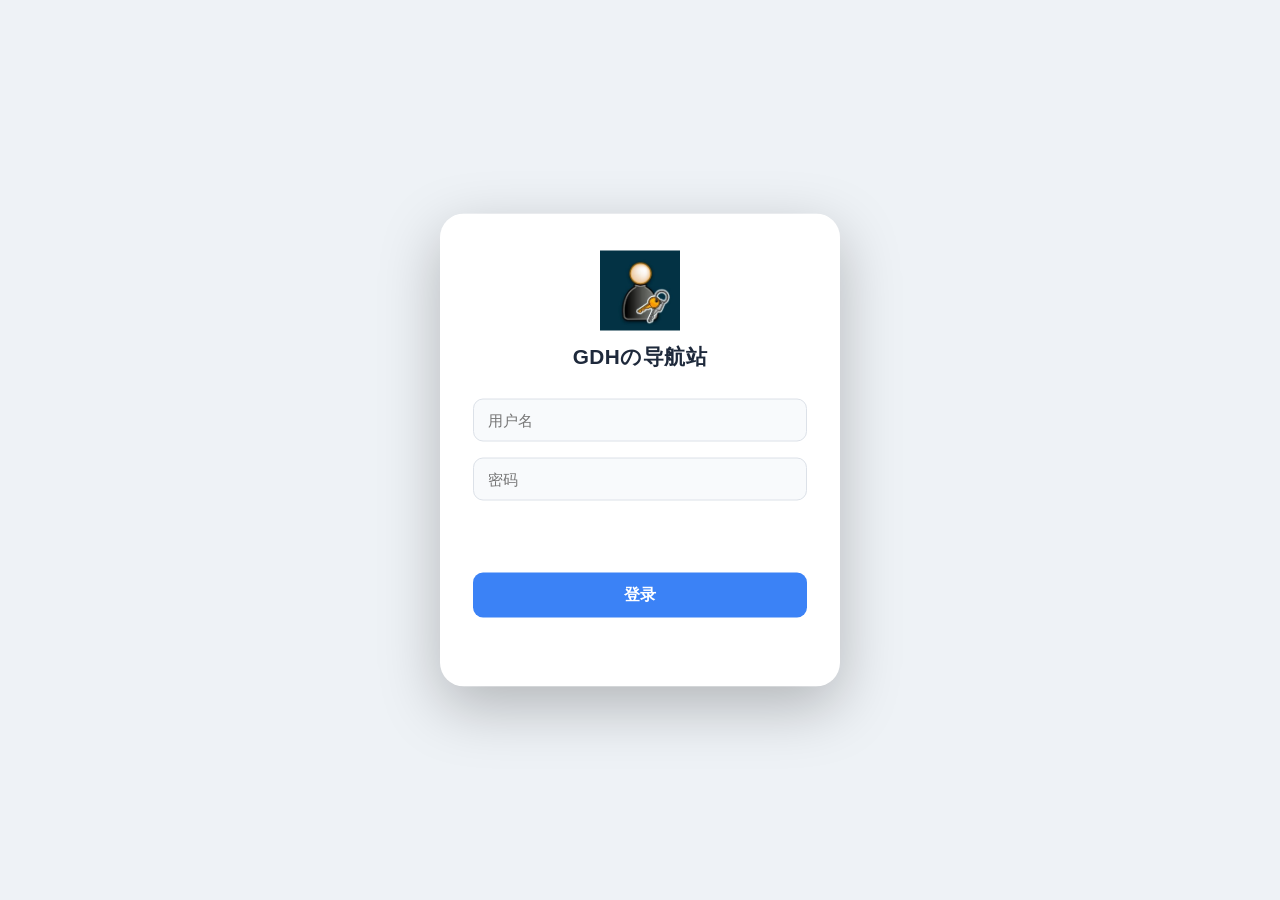
==== manage.html @ d60af952 "Add files via upload" ====
<!DOCTYPE html>
<html lang="zh-CN">
<head>
    <meta charset="UTF-8">
    <meta name="viewport" content="width=device-width, initial-scale=1.0, maximum-scale=1.0, user-scalable=yes">
    <title>管理后台 · 导航站</title>
    <link rel="stylesheet" href="css/managestyles.css">
    <script src="https://static.geetest.com/v4/gt4.js"></script>
</head>
<body>
    <div class="login-bg"></div>
    <div class="sidebar-overlay" id="sidebarOverlay" onclick="toggleSidebar()"></div>

    <div class="sidebar" id="sidebar">
        <div class="logo">导航管理</div>
        <div class="nav-item active" data-section="site" onclick="switchSection('site');if(window.innerWidth<768)toggleSidebar()">站点设置</div>
        <div class="nav-item" data-section="groups" onclick="switchSection('groups');if(window.innerWidth<768)toggleSidebar()">分组与卡片</div>
        <div class="nav-item" data-section="backup" onclick="switchSection('backup');if(window.innerWidth<768)toggleSidebar()">备份恢复</div>
        <div class="nav-item" data-section="feedbacks" onclick="switchSection('feedbacks');if(window.innerWidth<768)toggleSidebar()">反馈管理</div>
        <div class="nav-item" data-section="user" onclick="switchSection('user');if(window.innerWidth<768)toggleSidebar()">用户设置</div>
        <div class="nav-item" data-section="logs" onclick="switchSection('logs');if(window.innerWidth<768)toggleSidebar()">操作日志</div>
        <div class="sidebar-footer">
            <a href="index.html" target="_blank" class="btn-outline">↗ 查看导航站</a>
            <button class="btn-outline danger" onclick="logout()">退出登录</button>
        </div>
    </div>

    <div class="main-content" id="mainContent" style="display:none;">
        <div class="top-bar">
            <div class="top-bar-left">
                <button class="menu-toggle" id="menuToggle" onclick="toggleSidebar()">☰</button>
            </div>
            <div class="top-bar-actions">
                <a href="index.html" target="_blank" class="btn-outline">↗ 查看导航站</a>
                <button class="btn-outline" onclick="logout()">退出登录</button>
            </div>
        </div>

        <div id="section-site" class="section active">
            <div class="profile-greeting">
                <div class="avatar-box" id="profileAvatar"></div>
                <div class="greeting-text" id="profileGreetingText">下午好，用户</div>
            </div>
            <h2>基础信息</h2>
            <div class="form-grid">
                <div class="form-item"><label>网站标题</label><input type="text" id="siteTitle"></div>
                <div class="form-item"><label>描述</label><input type="text" id="siteDesc"></div>
                <div class="form-item"><label>站点图标URL</label><input type="url" id="siteIcon"></div>
            </div>

            <h2 style="margin-top:24px;">网站样式</h2>
            <div class="form-grid">
                <div class="form-item"><label>主色调</label><input type="color" id="primaryColor"></div>
                <div class="form-item"><label>背景色</label><input type="color" id="bgColor"></div>
                <div class="form-item"><label>卡片背景</label><input type="color" id="cardColor"></div>
                <div class="form-item"><label>文字颜色</label><input type="color" id="textColor"></div>
                <div class="form-item"><label>背景图URL</label><input type="url" id="bgImage"></div>
                <div class="form-item"><label>背景不透明度</label><input type="number" id="bgOpacity" step="0.1" min="0" max="1"></div>
                <div class="form-item"><label>全局字体</label><select id="globalFont"><option value="">系统默认</option><option value="'Inter', sans-serif">现代</option><option value="'Georgia', serif">衬线</option><option value="'Courier New', monospace">等宽</option></select></div>
                <div class="form-item"><label>标题字号(rem)</label><input type="number" id="titleFontSize" step="0.1" min="1" max="3" value="2"></div>
                <div class="form-item"><label>卡片名称字号(rem)</label><input type="number" id="cardNameFontSize" step="0.1" min="0.6" max="1.5" value="0.88"></div>
                <div class="form-item"><label>卡片圆角</label><label class="toggle-switch"><input type="checkbox" id="cardRadius"><span class="slider"></span></label></div>
                <div class="form-item"><label>卡片阴影</label><label class="toggle-switch"><input type="checkbox" id="cardShadow"><span class="slider"></span></label></div>
            </div>

            <h2 style="margin-top:24px;">功能开关</h2>
            <div class="form-grid">
                <div class="form-item"><label>显示访客IP</label><label class="toggle-switch"><input type="checkbox" id="showIP"><span class="slider"></span></label></div>
                <div class="form-item"><label>一键下线</label><label class="toggle-switch"><input type="checkbox" id="offlineToggle"><span class="slider"></span></label></div>
                <div class="form-item"><label>显示天气预报</label><label class="toggle-switch"><input type="checkbox" id="showWeather"><span class="slider"></span></label></div>
                <div class="form-item"><label>显示时钟日期</label><label class="toggle-switch"><input type="checkbox" id="showClock"><span class="slider"></span></label></div>
                <div class="form-item"><label>显示底部励志文字</label><label class="toggle-switch"><input type="checkbox" id="showQuote"><span class="slider"></span></label></div>
                <div class="form-item"><label>自定义底部文字</label><input type="text" id="footerText" placeholder="留空则不显示"></div>
            </div>

            <h2 style="margin-top:24px;">下线设置</h2>
            <div class="form-grid">
                <div class="form-item"><label>一键下线</label><label class="toggle-switch"><input type="checkbox" id="offlineToggle"><span class="slider"></span></label></div>
                <div class="form-item"><label>下线标题</label><input type="text" id="offlineTitle"></div>
                <div class="form-item"><label>下线提示</label><input type="text" id="offlineMsg"></div>
            </div>

            <h2 style="margin-top:24px;">Geetest 人机验证</h2>
            <div class="form-grid">
                <div class="form-item"><label>启用 Geetest</label><label class="toggle-switch"><input type="checkbox" id="enableGeetest"><span class="slider"></span></label></div>
                <div class="form-item"><label>Captcha ID</label><input type="text" id="geetestId" placeholder="填写你的Captcha ID"></div>
                <div class="form-item"><label>Captcha Key</label><input type="text" id="geetestKey" placeholder="填写你的Captcha Key"></div>
            </div>

            <h2 style="margin-top:24px;">公告与弹窗</h2>
            <div class="form-grid" style="margin-bottom:16px;">
                <div class="form-item"><label>启用首页公告栏</label><label class="toggle-switch"><input type="checkbox" id="noticeEnabled"><span class="slider"></span></label></div>
                <div class="form-item"><label>启用弹窗公告</label><label class="toggle-switch"><input type="checkbox" id="popupEnabled"><span class="slider"></span></label></div>
            </div>
            <div style="margin-top:12px;">
                <h3 style="font-size:1rem; font-weight:600; margin-bottom:12px;">首页公告栏</h3>
                <div class="form-grid">
                    <div class="form-item"><label>公告标题</label><input type="text" id="noticeTitle"></div>
                    <div class="form-item"><label>公告图标</label><input type="text" id="noticeIcon"></div>
                </div>
                <div class="form-item"><label>公告正文 (Markdown)</label><textarea id="noticeContent" rows="4"></textarea></div>
            </div>
            <div style="margin-top:20px;">
                <h3 style="font-size:1rem; font-weight:600; margin-bottom:12px;">弹窗公告</h3>
                <div class="form-grid">
                    <div class="form-item"><label>弹窗标题</label><input type="text" id="popupTitle"></div>
                    <div class="form-item"><label>弹出策略</label><select id="popupStrategy"><option value="always">每次都弹出</option><option value="daily">每天一次</option><option value="weekly">每周一次</option></select></div>
                </div>
                <div class="form-item"><label>弹窗内容 (Markdown)</label><textarea id="popupContent" rows="4"></textarea></div>
            </div>
            <button class="btn" style="margin-top:24px;" onclick="saveAllSettings()">保存所有站点设置</button>
        </div>

        <div id="section-groups" class="section">
            <div style="display:flex; flex-wrap:wrap; align-items:center; justify-content:space-between; gap:10px; margin-bottom:16px;">
                <h2 style="margin:0; border:none;">导航分组</h2>
                <div style="display:flex; gap:8px; flex-wrap:wrap; align-items:center;">
                    <div style="display:flex; gap:4px; background:#f1f5f9; padding:3px; border-radius:6px;">
                        <button class="check-mode-btn active" data-mode="fast" onclick="setCheckMode('fast')" style="border:none; background:transparent; padding:4px 10px; border-radius:4px; cursor:pointer; font-size:0.85rem;">快速检测</button>
                        <button class="check-mode-btn" data-mode="deep" onclick="setCheckMode('deep')" style="border:none; background:transparent; padding:4px 10px; border-radius:4px; cursor:pointer; font-size:0.85rem;">深度检测</button>
                    </div>
                    <button class="btn-outline" onclick="openAddGroup()">+ 新建分组</button>
                    <button class="btn" id="checkLinksBtn" onclick="startLinkCheck()">🔍 检测失效链接</button>
                </div>
            </div>
            <div id="checkResultArea" style="display:none; margin-bottom:16px; padding:12px 16px; background:#f8fafc; border-radius:8px; border:1px solid var(--border);">
                <div id="checkProgress" style="font-size:0.9rem; color:#1e293b; font-weight:500;"></div>
                <div id="checkStats" style="margin-top:6px; font-size:0.8rem;"></div>
                <div id="checkList" style="margin-top:8px; max-height:240px; overflow-y:auto; font-size:0.85rem;"></div>
                <button class="btn-outline red-text" id="deleteBrokenBtn" style="display:none; margin-top:10px;" onclick="deleteBrokenLinks()">🗑️ 删除所有失效卡片</button>
            </div>
            <div id="groupsContainer"></div>
        </div>

        <div id="section-backup" class="section">
            <h2>数据备份</h2>
            <button class="btn" onclick="exportData()">导出备份</button>
            <h2 style="margin-top:24px;">恢复备份</h2>
            <input type="file" id="importFile" accept=".json" style="margin-bottom:12px;">
            <button class="btn" onclick="importData()">导入备份</button>
        </div>

        <div id="section-feedbacks" class="section">
            <div class="log-header">
                <h2>用户反馈</h2>
                <button class="btn-outline btn-sm red-text" onclick="clearAllFeedbacks()">清空全部反馈</button>
            </div>
            <div id="feedbacksList" class="log-list">加载中...</div>
        </div>

        <div id="section-user" class="section">
            <h2>管理员账户</h2>
            <div class="form-grid">
                <div class="form-item"><label>用户名</label><input type="text" id="newUsername"></div>
                <div class="form-item"><label>新密码</label><input type="password" id="newPassword"></div>
                <div class="form-item"><label>头像</label><input type="text" id="avatarUrl"></div>
            </div>
            <button class="btn" style="margin-top:16px;" onclick="updateUser()">更新账户</button>
        </div>

        <div id="section-logs" class="section">
            <div class="log-header">
                <h2>操作日志</h2>
                <div style="display:flex; gap:10px;">
                    <button class="btn-outline btn-sm" onclick="exportLogs()">📥 导出日志</button>
                    <button class="btn-outline btn-sm red-text" onclick="clearAllLogs()">清空全部日志</button>
                </div>
            </div>
            <div class="table-wrapper" id="logContainer">
                <table class="log-table">
                    <thead><tr><th>#</th><th>时间</th><th>IP地址</th><th>操作详情</th><th style="width:50px;">操作</th></tr></thead>
                    <tbody id="logTableBody"><tr><td colspan="5" style="text-align:center; color:#94a3b8; padding:20px;">加载中...</td></tr></tbody>
                </table>
            </div>
        </div>
    </div>

    <div class="modal-overlay" id="groupModal">
        <div class="modal">
            <h3 id="groupModalTitle">新建分组</h3>
            <div class="form-item"><label>分组名称</label><input type="text" id="groupNameInput"></div>
            <div class="modal-actions">
                <button class="btn-outline" onclick="closeGroupModal()">取消</button>
                <button class="btn" id="groupModalSave">保存</button>
            </div>
        </div>
    </div>
    <div class="modal-overlay" id="cardModal">
        <div class="modal">
            <h3 id="cardModalTitle">添加卡片</h3>
            <div class="form-item"><label>名称</label><input type="text" id="cardName"></div>
            <div class="form-item"><label>链接</label><div style="display:flex; gap:8px;"><input type="url" id="cardUrl" style="flex:1;"><button class="btn-outline btn-sm" onclick="fetchIcon()">获取图标</button></div></div>
            <div class="form-item"><label>图标</label><input type="text" id="cardIcon"></div>
            <div class="form-item"><label>描述</label><input type="text" id="cardDesc"></div>
            <div class="modal-actions">
                <button class="btn-outline" onclick="closeCardModal()">取消</button>
                <button class="btn" id="cardModalSave">保存</button>
            </div>
        </div>
    </div>
    <div class="msg-toast" id="msgToast"></div>

    <div id="loginBox">
        <div class="login-header">
            <img class="login-logo" src="images/favicon.jpg" alt="Logo" style="display:block;">
            <h2>GDHの导航站</h2>
        </div>
        <div class="login-field"><input type="text" id="loginUser" placeholder="用户名" autocomplete="username"></div>
        <div class="login-field"><input type="password" id="loginPass" placeholder="密码" autocomplete="current-password"></div>
        <div id="loginCaptchaWrap" style="margin: 12px 0 16px; display:none;"><div id="loginCaptcha"></div></div>
        <button class="login-btn" id="loginBtn" onclick="login()">登录</button>
        <div id="loginMsg"></div>
    </div>

    <script src="js/manage.js"></script>
</body>
</html>
---- css/managestyles.css ----
:root {
    --primary: #3b82f6;
    --primary-hover: #2563eb;
    --bg: #eef2f6;
    --card-bg: #f8fafc;
    --text: #1e293b;
    --text-light: #64748b;
    --border: #dce1e8;
    --radius: 12px;
    --shadow: 0 4px 16px rgba(0, 0, 0, 0.08), 0 1px 2px rgba(0,0,0,0.03);
    --sidebar-width: 240px;
}
* { margin:0; padding:0; box-sizing:border-box; }
body {
    font-family: -apple-system, BlinkMacSystemFont, 'Segoe UI', 'PingFang SC', 'Microsoft YaHei', sans-serif;
    background: #eef2f6;
    color: var(--text);
    min-height: 100vh;
    display: flex;
    -webkit-font-smoothing: antialiased;
}
.login-bg {
    position: fixed;
    top: 0;
    left: 0;
    width: 100%;
    height: 100%;
    z-index: -1;
    background-image: url('https://thelittlequtegdh.fun/images/picture1.jpg');
    background-size: cover;
    background-position: center;
    opacity: 0.35;
    pointer-events: none;
}
.sidebar {
    width: var(--sidebar-width);
    background: #ffffff;
    box-shadow: 2px 0 12px rgba(0,0,0,0.03);
    padding: 24px 0;
    display: flex;
    flex-direction: column;
    position: fixed;
    top: 0; left: 0; bottom: 0;
    z-index: 10;
    overflow-y: auto;
    transition: transform 0.3s;
}
.sidebar .logo {
    padding: 0 20px 20px;
    font-weight: 700;
    font-size: 1.1rem;
    color: var(--text);
    border-bottom: 1px solid var(--border);
    margin-bottom: 12px;
    letter-spacing: 0.5px;
}
.nav-item {
    padding: 10px 20px;
    cursor: pointer;
    font-size: 0.9rem;
    color: var(--text-light);
    transition: 0.15s;
    border-left: 3px solid transparent;
    font-weight: 500;
}
.nav-item:hover, .nav-item.active {
    background: #f1f5f9;
    color: var(--primary);
    border-left-color: var(--primary);
}
.sidebar-footer {
    margin-top: auto;
    padding: 16px 20px 8px;
    border-top: 1px solid var(--border);
    display: none;
    flex-direction: column;
    gap: 8px;
}
.sidebar-footer .btn-outline {
    width: 100%;
    text-align: center;
    padding: 8px 0;
    font-size: 0.85rem;
    background: transparent;
    border: 1px solid var(--border);
    border-radius: 8px;
    color: var(--text-light);
    cursor: pointer;
    transition: 0.2s;
    text-decoration: none;
}
.sidebar-footer .btn-outline:hover {
    background: #f1f5f9;
    border-color: var(--primary);
    color: var(--primary);
}
.sidebar-footer .btn-outline.danger {
    color: #ef4444;
}
.sidebar-footer .btn-outline.danger:hover {
    background: #fef2f2;
    border-color: #ef4444;
}

.main-content {
    margin-left: var(--sidebar-width);
    flex: 1;
    padding: 28px 32px 50px;
    min-height: 100vh;
    width: calc(100% - var(--sidebar-width));
    transition: margin 0.3s;
    background: #eef2f6 !important;
    background-color: #eef2f6 !important;
}
.top-bar {
    display: flex;
    justify-content: space-between;
    align-items: center;
    margin-bottom: 28px;
    flex-wrap: wrap;
    gap: 14px;
}
.top-bar-left {
    display: flex;
    align-items: center;
    gap: 12px;
}
.top-bar-actions {
    display: flex;
    gap: 10px;
    align-items: center;
}
.btn {
    background: var(--primary);
    color: #fff;
    border: none;
    padding: 9px 24px;
    border-radius: 20px;
    font-size: 0.9rem;
    cursor: pointer;
    font-weight: 500;
    transition: 0.2s;
}
.btn:hover {
    background: var(--primary-hover);
}
.btn-outline {
    background: transparent;
    border: 1px solid var(--primary);
    color: var(--primary);
    padding: 7px 18px;
    border-radius: 20px;
    font-size: 0.85rem;
    cursor: pointer;
    transition: 0.2s;
    text-decoration: none;
    display: inline-block;
}
.btn-outline:hover {
    background: var(--primary);
    color: #fff;
}
.btn-sm {
    padding: 4px 14px;
    font-size: 0.8rem;
}
.section {
    background: #f8fafc !important;
    background-color: #f8fafc !important;
    border-radius: var(--radius);
    padding: 22px 24px;
    margin-bottom: 20px;
    box-shadow: var(--shadow);
    display: none;
    border: 1px solid rgba(255,255,255,0.6);
}
.section.active {
    display: block;
}
.section h2 {
    font-size: 1.1rem;
    font-weight: 650;
    margin-bottom: 18px;
    padding-bottom: 8px;
    border-bottom: 2px solid #e9edf2;
}
.profile-greeting {
    display: flex;
    align-items: center;
    gap: 16px;
    padding: 8px 0 16px;
    border-bottom: 1px solid var(--border);
    margin-bottom: 20px;
}
.profile-greeting .avatar-box {
    width: 56px;
    height: 56px;
    border-radius: 50%;
    background: #dce1e8;
    overflow: hidden;
    display: flex;
    align-items: center;
    justify-content: center;
    font-size: 1.4rem;
    font-weight: 600;
    color: var(--text);
    border: 2px solid #cbd5e1;
    flex-shrink: 0;
    text-transform: uppercase;
}
.profile-greeting .avatar-box img {
    width: 100%;
    height: 100%;
    object-fit: cover;
}
.profile-greeting .greeting-text {
    font-size: 1.1rem;
    font-weight: 600;
    color: var(--text);
}

.form-grid {
    display: grid;
    grid-template-columns: repeat(auto-fill, minmax(240px, 1fr));
    gap: 16px 20px;
}
.form-item {
    display: flex;
    flex-direction: column;
    gap: 6px;
}
.form-item label {
    font-size: 0.85rem;
    font-weight: 500;
    color: var(--text-light);
}
input[type="text"], input[type="url"], input[type="password"], input[type="number"], textarea, select {
    padding: 9px 12px;
    border: 1px solid var(--border);
    border-radius: 8px;
    font-size: 0.9rem;
    background: #ffffff;
    color: var(--text);
    outline: none;
    transition: 0.2s;
}
input:focus, textarea:focus, select:focus {
    border-color: var(--primary);
    box-shadow: 0 0 0 3px rgba(59, 130, 246, 0.1);
}
.toggle-switch {
    position: relative;
    display: inline-block;
    width: 44px;
    height: 24px;
}
.toggle-switch input {
    opacity: 0;
    width: 0;
    height: 0;
}
.slider {
    position: absolute;
    cursor: pointer;
    top: 0; left: 0; right: 0; bottom: 0;
    background: #cbd5e1;
    transition: 0.2s;
    border-radius: 24px;
}
.slider:before {
    position: absolute;
    content: "";
    height: 18px;
    width: 18px;
    left: 3px;
    bottom: 3px;
    background: white;
    transition: 0.2s;
    border-radius: 50%;
}
input:checked + .slider {
    background: var(--primary);
}
input:checked + .slider:before {
    transform: translateX(20px);
}
.modal-overlay {
    display: none;
    position: fixed;
    top: 0; left: 0;
    width: 100%; height: 100%;
    background: rgba(0,0,0,0.3);
    z-index: 100;
    justify-content: center;
    align-items: center;
}
.modal-overlay.active {
    display: flex;
}
.modal {
    background: #fff;
    border-radius: 14px;
    padding: 24px;
    width: 90%;
    max-width: 500px;
    box-shadow: 0 10px 30px rgba(0,0,0,0.12);
}
.modal h3 {
    margin-bottom: 18px;
    font-size: 1.1rem;
}
.modal .form-item {
    margin-bottom: 14px;
}
.modal-actions {
    display: flex;
    gap: 10px;
    justify-content: flex-end;
    margin-top: 10px;
}
.msg-toast {
    position: fixed;
    top: 20px;
    right: 20px;
    background: #fff;
    padding: 10px 18px;
    border-radius: 20px;
    box-shadow: 0 4px 14px rgba(0,0,0,0.08);
    font-size: 0.85rem;
    z-index: 200;
    display: none;
}
.log-header {
    display: flex;
    justify-content: space-between;
    align-items: center;
    margin-bottom: 14px;
}
.log-header h2 {
    margin: 0;
    border-bottom: none;
    padding: 0;
}
.log-list {
    max-height: 500px;
    overflow-y: auto;
    border: 1px solid var(--border);
    border-radius: 10px;
    padding: 12px;
    background: #f8fafc;
}
.log-item {
    padding: 8px 0;
    border-bottom: 1px solid #f1f5f9;
    display: flex;
    flex-wrap: wrap;
    align-items: center;
    gap: 10px;
    font-size: 0.85rem;
}
.log-time {
    color: var(--text-light);
    font-size: 0.78rem;
    min-width: 130px;
}
.log-ip {
    color: var(--text-light);
    font-family: monospace;
    font-size: 0.8rem;
    background: #f1f5f9;
    padding: 2px 8px;
    border-radius: 12px;
}
.log-detail {
    color: var(--text);
    flex: 1;
    word-break: break-word;
}
.log-del {
    background: none;
    border: none;
    color: #ef4444;
    cursor: pointer;
    font-size: 1rem;
    padding: 2px 6px;
    border-radius: 50%;
    opacity: 0.6;
}
.log-del:hover {
    opacity: 1;
    background: #fee2e2;
}
.red-text {
    color: #ef4444 !important;
}
.group-card {
    background: #f8fafc;
    border: 1px solid var(--border);
    border-radius: 10px;
    padding: 14px 16px;
    margin-bottom: 10px;
}
.group-header {
    display: flex;
    align-items: center;
    justify-content: space-between;
    margin-bottom: 10px;
}
.group-name {
    font-weight: 600;
    font-size: 0.95rem;
}
.card-item {
    display: flex;
    align-items: center;
    gap: 10px;
    padding: 8px 12px;
    background: #fff;
    border-radius: 8px;
    margin-bottom: 6px;
    border: 1px solid var(--border);
}
.card-item span {
    flex: 1;
    font-size: 0.85rem;
}
.card-url {
    color: var(--text-light);
    font-size: 0.78rem;
    max-width: 180px;
    overflow: hidden;
    text-overflow: ellipsis;
    white-space: nowrap;
}
.inline-actions {
    display: flex;
    gap: 6px;
}
#loginBox {
    position: fixed;
    top: 50%;
    left: 50%;
    transform: translate(-50%, -50%);
    max-width: 400px;
    width: 90%;
    background: #ffffff;
    padding: 36px 32px 32px;
    border-radius: 24px;
    box-shadow: 0 20px 60px rgba(0, 0, 0, 0.25), 0 0 0 1px rgba(255,255,255,0.1) inset;
    z-index: 1;
    border: 1px solid rgba(255,255,255,0.2);
}
.login-header {
    text-align: center;
    margin-bottom: 28px;
}
.login-logo {
    max-width: 80px;
    max-height: 80px;
    margin: 0 auto 12px;
    display: block;
}
.login-header h2 {
    font-size: 1.3rem;
    font-weight: 700;
    color: var(--text);
    letter-spacing: 0.5px;
}
.login-field {
    margin-bottom: 16px;
}
.login-field input {
    width: 100%;
    padding: 12px 14px;
    border: 1px solid var(--border);
    border-radius: 10px;
    font-size: 0.95rem;
    background: #f8fafc;
    transition: 0.2s;
    color: var(--text);
}
.login-field input:focus {
    border-color: var(--primary);
    box-shadow: 0 0 0 3px rgba(59, 130, 246, 0.1);
    background: #fff;
}
#loginCaptchaWrap {
    margin: 12px 0 16px;
}
#loginCaptcha {
    min-height: 40px;
}
.login-btn {
    width: 100%;
    padding: 12px;
    border: none;
    border-radius: 10px;
    background: var(--primary);
    color: #fff;
    font-size: 1rem;
    font-weight: 600;
    cursor: pointer;
    transition: 0.2s;
}
.login-btn:hover {
    background: var(--primary-hover);
}
#loginMsg {
    margin-top: 12px;
    color: #ef4444;
    text-align: center;
    font-size: 0.9rem;
    min-height: 24px;
}

.menu-toggle {
    display: none;
    background: none;
    border: none;
    font-size: 1.6rem;
    cursor: pointer;
    color: var(--text);
    padding: 0 4px;
    line-height: 1;
}
.sidebar-overlay {
    display: none;
    position: fixed;
    top: 0; left: 0;
    width: 100%; height: 100%;
    background: rgba(0,0,0,0.3);
    z-index: 9;
}

@media (max-width: 768px) {
    .menu-toggle {
        display: block;
    }
    .top-bar-actions {
        display: none !important;
    }
    .sidebar {
        transform: translateX(-100%);
        width: 260px;
    }
    .sidebar.open {
        transform: translateX(0);
    }
    .sidebar-overlay.active {
        display: block;
    }
    .sidebar-footer {
        display: flex;
    }
    .main-content {
        margin-left: 0;
        width: 100%;
        padding: 16px 16px 30px;
    }
    .top-bar {
        margin-bottom: 16px;
    }
    .form-grid {
        grid-template-columns: 1fr;
    }
    #loginBox {
        padding: 24px 18px 24px;
        width: 92%;
        box-shadow: 0 12px 40px rgba(0,0,0,0.2);
    }
    .profile-greeting {
        padding: 4px 0 12px;
        gap: 12px;
    }
    .profile-greeting .avatar-box {
        width: 44px;
        height: 44px;
        font-size: 1rem;
    }
    .profile-greeting .greeting-text {
        font-size: 0.95rem;
    }
}
@media (min-width: 769px) {
    .sidebar-footer {
        display: none !important;
    }
}

.table-wrapper {
    overflow-x: auto;
    border: 1px solid var(--border);
    border-radius: var(--radius);
    background: #ffffff;
    padding: 0;
}
.log-table {
    width: 100%;
    border-collapse: collapse;
    font-size: 0.85rem;
    background: #fff;
}
.log-table th {
    background: #f8fafc;
    color: var(--text-light);
    font-weight: 600;
    padding: 12px 14px;
    text-align: left;
    border-bottom: 2px solid var(--border);
    white-space: nowrap;
}
.log-table td {
    padding: 10px 14px;
    border-bottom: 1px solid #f1f5f9;
    vertical-align: middle;
}
.log-table tbody tr:nth-child(even) {
    background: #fafcfd;
}
.log-table tbody tr:hover {
    background: #f1f7fb;
}
.log-table .log-time {
    font-family: 'SF Mono', monospace;
    font-size: 0.78rem;
    color: var(--text-light);
    white-space: nowrap;
}
.log-table .log-ip {
    font-family: 'SF Mono', monospace;
    font-size: 0.8rem;
    background: #f1f5f9;
    padding: 2px 8px;
    border-radius: 12px;
    display: inline-block;
    color: var(--text);
}
.log-table .log-detail {
    color: var(--text);
    word-break: break-word;
}
.log-table .log-del {
    background: none;
    border: none;
    color: #ef4444;
    cursor: pointer;
    font-size: 1rem;
    padding: 2px 6px;
    border-radius: 50%;
    opacity: 0.6;
    transition: 0.2s;
}
.log-table .log-del:hover {
    opacity: 1;
    background: #fee2e2;
}
@media (max-width: 768px) {
    .log-table th,
    .log-table td {
        padding: 8px 10px;
        font-size: 0.75rem;
    }
    .log-table .log-ip {
        font-size: 0.7rem;
        padding: 1px 6px;
    }
}

.login-bg {
    position: fixed;
    top: 0;
    left: 0;
    width: 100%;
    height: 100%;
    z-index: -1;
    background-image: url('https://thelittlequtegdh.fun/images/picture1.jpg');
    background-size: cover;
    background-position: center;
    opacity: 0.35;
    pointer-events: none;
}

.main-content {
    background: transparent !important;
    position: relative;
}
.main-content::before {
    content: '';
    position: fixed;
    top: 0;
    left: 0;
    right: 0;
    bottom: 0;
    background: url('https://thelittlequtegdh.fun/images/picture.jpg') center/cover no-repeat;
    opacity: 0.25;
    z-index: -1;
    pointer-events: none;
}

.section {
    background: rgba(255, 255, 255, 0.88) !important;
    backdrop-filter: blur(2px);
}

.table-wrapper {
    overflow-x: auto;
    border: 1px solid var(--border);
    border-radius: var(--radius);
    background: #ffffff;
    padding: 0;
}
.log-table {
    width: 100%;
    border-collapse: collapse;
    font-size: 0.85rem;
    background: #fff;
}
.log-table th {
    background: #f8fafc;
    color: var(--text-light);
    font-weight: 600;
    padding: 12px 14px;
    text-align: left;
    border-bottom: 2px solid var(--border);
    white-space: nowrap;
}
.log-table td {
    padding: 10px 14px;
    border-bottom: 1px solid #f1f5f9;
    vertical-align: middle;
}
.log-table tbody tr:nth-child(even) {
    background: #fafcfd;
}
.log-table tbody tr:hover {
    background: #f1f7fb;
}
.log-table .log-time {
    font-family: 'SF Mono', monospace;
    font-size: 0.78rem;
    color: var(--text-light);
    white-space: nowrap;
}
.log-table .log-ip {
    font-family: 'SF Mono', monospace;
    font-size: 0.8rem;
    background: #f1f5f9;
    padding: 2px 8px;
    border-radius: 12px;
    display: inline-block;
    color: var(--text);
}
.log-table .log-detail {
    color: var(--text);
    word-break: break-word;
}
.log-table .log-del {
    background: none;
    border: none;
    color: #ef4444;
    cursor: pointer;
    font-size: 1rem;
    padding: 2px 6px;
    border-radius: 50%;
    opacity: 0.6;
    transition: 0.2s;
}
.log-table .log-del:hover {
    opacity: 1;
    background: #fee2e2;
}
@media (max-width: 768px) {
    .log-table th,
    .log-table td {
        padding: 8px 10px;
        font-size: 0.75rem;
    }
    .log-table .log-ip {
        font-size: 0.7rem;
        padding: 1px 6px;
    }
}

#checkResultArea {
    background: rgba(255,255,255,0.8) !important;
    backdrop-filter: blur(2px);
}
#checkList::-webkit-scrollbar {
    width: 4px;
}
#checkList::-webkit-scrollbar-thumb {
    background: #cbd5e1;
    border-radius: 8px;
}

.check-mode-btn.active {
    background: #ffffff !important;
    box-shadow: 0 1px 2px rgba(0,0,0,0.1);
    font-weight: 500;
}
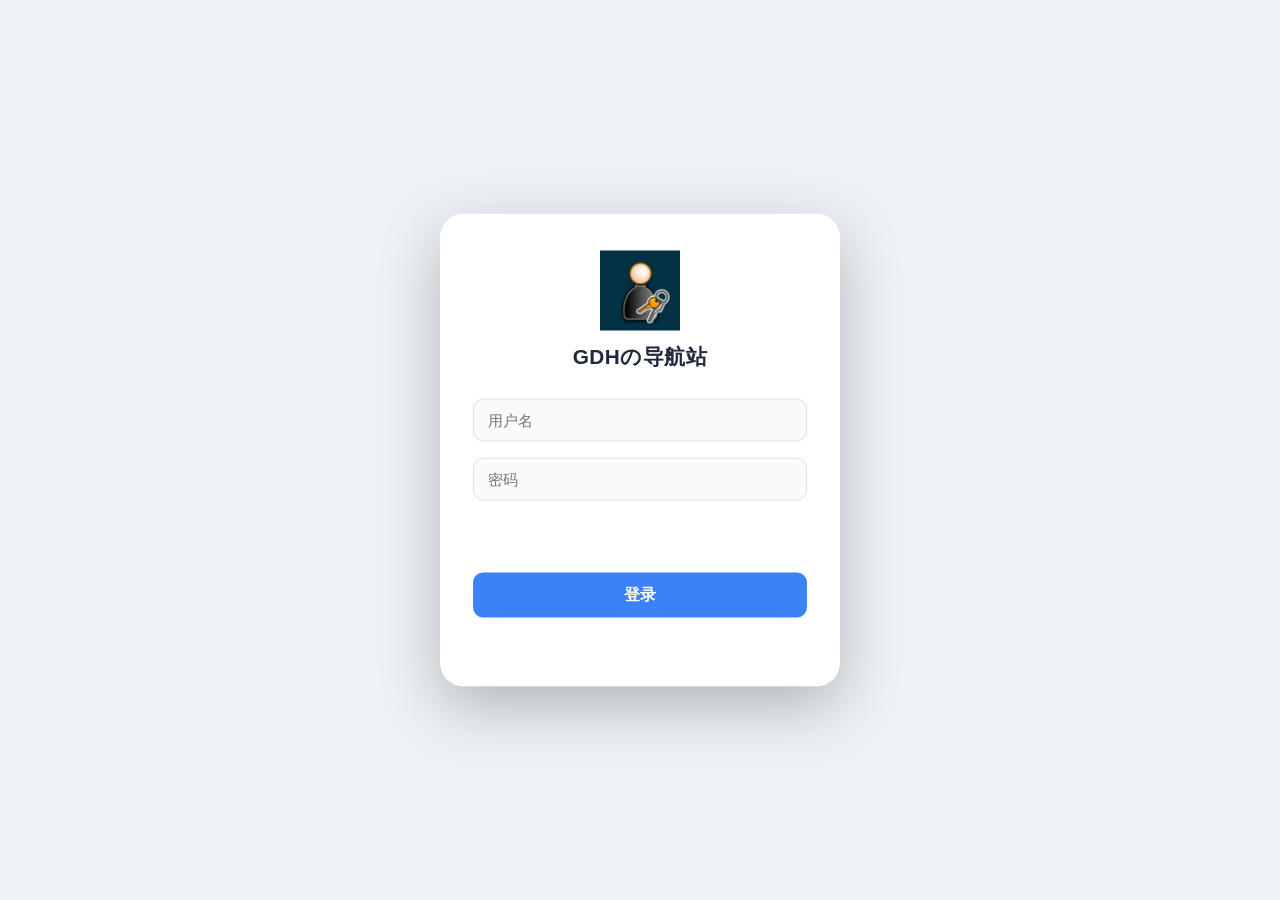
==== commit 0c1661b3: "Add files via upload" ====
--- a/manage.html
+++ b/manage.html
@@ -66,7 +66,6 @@
             <h2 style="margin-top:24px;">功能开关</h2>
             <div class="form-grid">
                 <div class="form-item"><label>显示访客IP</label><label class="toggle-switch"><input type="checkbox" id="showIP"><span class="slider"></span></label></div>
-                <div class="form-item"><label>一键下线</label><label class="toggle-switch"><input type="checkbox" id="offlineToggle"><span class="slider"></span></label></div>
                 <div class="form-item"><label>显示天气预报</label><label class="toggle-switch"><input type="checkbox" id="showWeather"><span class="slider"></span></label></div>
                 <div class="form-item"><label>显示时钟日期</label><label class="toggle-switch"><input type="checkbox" id="showClock"><span class="slider"></span></label></div>
                 <div class="form-item"><label>显示底部励志文字</label><label class="toggle-switch"><input type="checkbox" id="showQuote"><span class="slider"></span></label></div>
@@ -83,8 +82,8 @@
             <h2 style="margin-top:24px;">Geetest 人机验证</h2>
             <div class="form-grid">
                 <div class="form-item"><label>启用 Geetest</label><label class="toggle-switch"><input type="checkbox" id="enableGeetest"><span class="slider"></span></label></div>
-                <div class="form-item"><label>Captcha ID</label><input type="text" id="geetestId" placeholder="填写你的Captcha ID"></div>
-                <div class="form-item"><label>Captcha Key</label><input type="text" id="geetestKey" placeholder="填写你的Captcha Key"></div>
+                <div class="form-item"><label>Captcha ID</label><input type="text" id="geetestId" placeholder="例如：ded33ac48c6b8d3aab54360bc97b6b4a"></div>
+                <div class="form-item"><label>Captcha Key（后端校验用）</label><input type="text" id="geetestKey" placeholder="例如：746912500197fc41fbc8fcccf684e301"></div>
             </div>
 
             <h2 style="margin-top:24px;">公告与弹窗</h2>
@@ -111,26 +110,26 @@
             <button class="btn" style="margin-top:24px;" onclick="saveAllSettings()">保存所有站点设置</button>
         </div>
 
-        <div id="section-groups" class="section">
-            <div style="display:flex; flex-wrap:wrap; align-items:center; justify-content:space-between; gap:10px; margin-bottom:16px;">
-                <h2 style="margin:0; border:none;">导航分组</h2>
-                <div style="display:flex; gap:8px; flex-wrap:wrap; align-items:center;">
-                    <div style="display:flex; gap:4px; background:#f1f5f9; padding:3px; border-radius:6px;">
-                        <button class="check-mode-btn active" data-mode="fast" onclick="setCheckMode('fast')" style="border:none; background:transparent; padding:4px 10px; border-radius:4px; cursor:pointer; font-size:0.85rem;">快速检测</button>
-                        <button class="check-mode-btn" data-mode="deep" onclick="setCheckMode('deep')" style="border:none; background:transparent; padding:4px 10px; border-radius:4px; cursor:pointer; font-size:0.85rem;">深度检测</button>
-                    </div>
-                    <button class="btn-outline" onclick="openAddGroup()">+ 新建分组</button>
-                    <button class="btn" id="checkLinksBtn" onclick="startLinkCheck()">🔍 检测失效链接</button>
-                </div>
-            </div>
-            <div id="checkResultArea" style="display:none; margin-bottom:16px; padding:12px 16px; background:#f8fafc; border-radius:8px; border:1px solid var(--border);">
-                <div id="checkProgress" style="font-size:0.9rem; color:#1e293b; font-weight:500;"></div>
-                <div id="checkStats" style="margin-top:6px; font-size:0.8rem;"></div>
-                <div id="checkList" style="margin-top:8px; max-height:240px; overflow-y:auto; font-size:0.85rem;"></div>
-                <button class="btn-outline red-text" id="deleteBrokenBtn" style="display:none; margin-top:10px;" onclick="deleteBrokenLinks()">🗑️ 删除所有失效卡片</button>
-            </div>
-            <div id="groupsContainer"></div>
-        </div>
+<div id="section-groups" class="section">
+    <div style="display:flex; flex-wrap:wrap; align-items:center; justify-content:space-between; gap:10px; margin-bottom:16px;">
+        <h2 style="margin:0; border:none;">导航分组</h2>
+        <div style="display:flex; gap:8px; flex-wrap:wrap; align-items:center;">
+            <div style="display:flex; gap:4px; background:#f1f5f9; padding:3px; border-radius:6px;">
+                <button class="check-mode-btn active" data-mode="fast" onclick="setCheckMode('fast')" style="border:none; background:transparent; padding:4px 10px; border-radius:4px; cursor:pointer; font-size:0.85rem;">快速检测</button>
+                <button class="check-mode-btn" data-mode="deep" onclick="setCheckMode('deep')" style="border:none; background:transparent; padding:4px 10px; border-radius:4px; cursor:pointer; font-size:0.85rem;">深度检测</button>
+            </div>
+            <button class="btn-outline" onclick="openAddGroup()">+ 新建分组</button>
+            <button class="btn" id="checkLinksBtn" onclick="startLinkCheck()">🔍 检测失效链接</button>
+        </div>
+    </div>
+    <div id="checkResultArea" style="display:none; margin-bottom:16px; padding:12px 16px; background:#f8fafc; border-radius:8px; border:1px solid var(--border);">
+        <div id="checkProgress" style="font-size:0.9rem; color:#1e293b; font-weight:500;"></div>
+        <div id="checkStats" style="margin-top:6px; font-size:0.8rem;"></div>
+        <div id="checkList" style="margin-top:8px; max-height:240px; overflow-y:auto; font-size:0.85rem;"></div>
+        <button class="btn-outline red-text" id="deleteBrokenBtn" style="display:none; margin-top:10px;" onclick="deleteBrokenLinks()">🗑️ 删除所有失效卡片</button>
+    </div>
+    <div id="groupsContainer"></div>
+</div>
 
         <div id="section-backup" class="section">
             <h2>数据备份</h2>
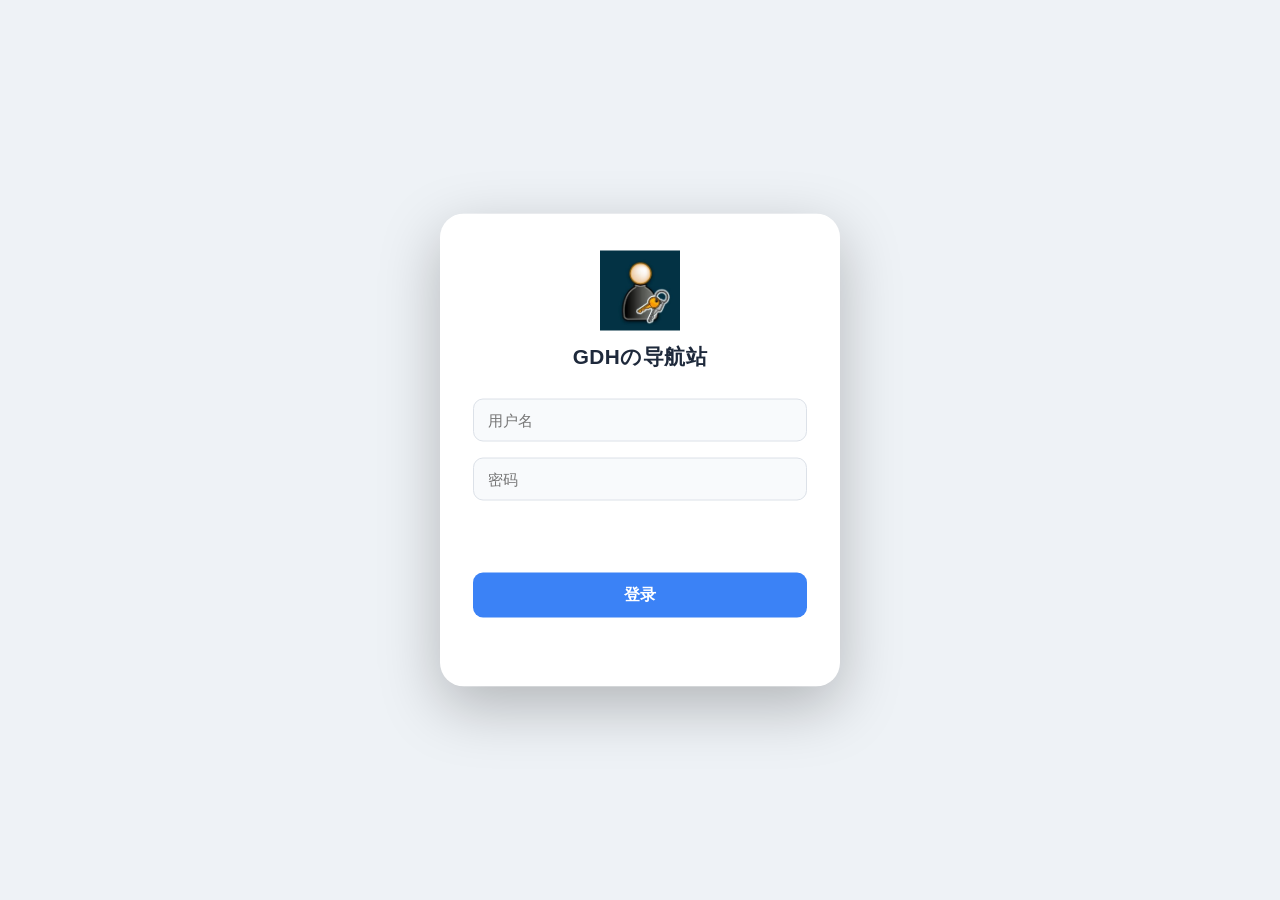
==== commit 6df8f3c8: "Update manage.html" ====
--- a/manage.html
+++ b/manage.html
@@ -213,4 +213,4 @@
 
     <script src="js/manage.js"></script>
 </body>
-</html>+</html>
